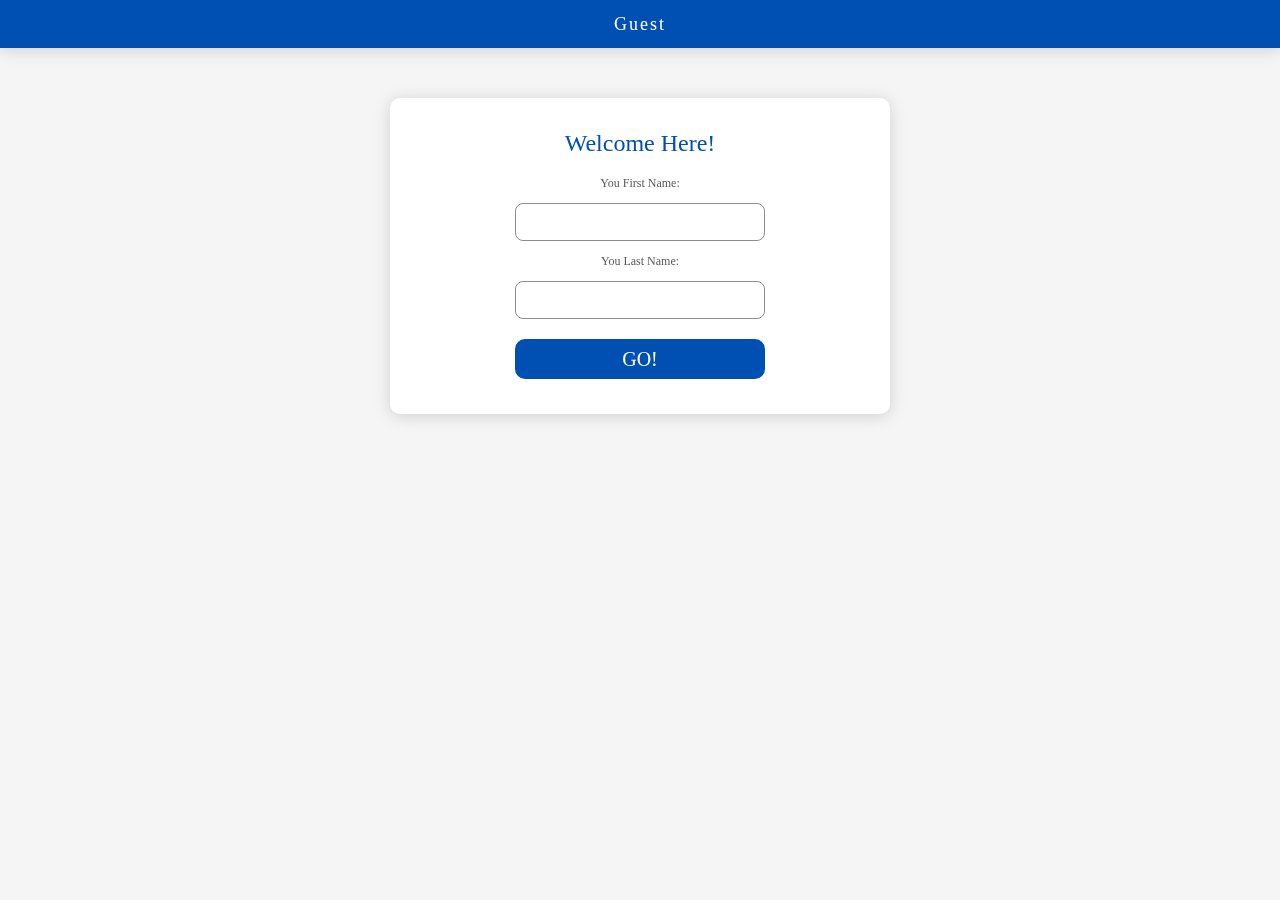
==== index.html @ 5148ff57 "Initial commit" ====
<!DOCTYPE html>
<html lang="en">
  <head>
    <meta charset="UTF-8" />
    <meta
      name="viewport"
      content="width=device-width, initial-scale=1.0, user-scalable=no"
    />
    <title>Distance</title>
    <link rel="stylesheet" href="./font/stylesheet.css" />
    <link rel="stylesheet" href="./index.css" />
  </head>
  <body>
    <header>
      <div class="container">
        <p>Guest</p>
      </div>
    </header>
    <main>
      <div class="miniform">
        <p class="title">Welcome Here!</p>
        <div class="form">
            <label for="Fname">You First Name:</label>
            <input type="text" id="Fname" name="Fname">
            <label for="Lname">You Last Name:</label>
            <input type="text" id="Lname" name="Lname">
            <a href="./feed.html" id="go_button">GO!</a>
        </div>
      </div>
    </main>
  </body>
</html>
---- font/stylesheet.css ----
@font-face {
    font-family: 'Polly Rounded';
    src: url('PollyRounded-Thin.eot');
    src: local('Polly Rounded Thin'), local('PollyRounded-Thin'),
        url('PollyRounded-Thin.eot?#iefix') format('embedded-opentype'),
        url('PollyRounded-Thin.woff2') format('woff2'),
        url('PollyRounded-Thin.woff') format('woff'),
        url('PollyRounded-Thin.ttf') format('truetype');
    font-weight: 100;
    font-style: normal;
}

@font-face {
    font-family: 'Polly Rounded';
    src: url('PollyRounded-Light.eot');
    src: local('Polly Rounded Light'), local('PollyRounded-Light'),
        url('PollyRounded-Light.eot?#iefix') format('embedded-opentype'),
        url('PollyRounded-Light.woff2') format('woff2'),
        url('PollyRounded-Light.woff') format('woff'),
        url('PollyRounded-Light.ttf') format('truetype');
    font-weight: 300;
    font-style: normal;
}

@font-face {
    font-family: 'Polly Rounded';
    src: url('PollyRounded-Bold.eot');
    src: local('Polly Rounded Bold'), local('PollyRounded-Bold'),
        url('PollyRounded-Bold.eot?#iefix') format('embedded-opentype'),
        url('PollyRounded-Bold.woff2') format('woff2'),
        url('PollyRounded-Bold.woff') format('woff'),
        url('PollyRounded-Bold.ttf') format('truetype');
    font-weight: bold;
    font-style: normal;
}

@font-face {
    font-family: 'Polly';
    src: url('Polly-Bold.eot');
    src: local('Polly Bold'), local('Polly-Bold'),
        url('Polly-Bold.eot?#iefix') format('embedded-opentype'),
        url('Polly-Bold.woff2') format('woff2'),
        url('Polly-Bold.woff') format('woff'),
        url('Polly-Bold.ttf') format('truetype');
    font-weight: bold;
    font-style: normal;
}

@font-face {
    font-family: 'Polly';
    src: url('Polly-light.eot');
    src: local('Polly light'), local('Polly-light'),
        url('Polly-light.eot?#iefix') format('embedded-opentype'),
        url('Polly-light.woff2') format('woff2'),
        url('Polly-light.woff') format('woff'),
        url('Polly-light.ttf') format('truetype');
    font-weight: 300;
    font-style: normal;
}

@font-face {
    font-family: 'Polly';
    src: url('Polly-Regular.eot');
    src: local('Polly Regular'), local('Polly-Regular'),
        url('Polly-Regular.eot?#iefix') format('embedded-opentype'),
        url('Polly-Regular.woff2') format('woff2'),
        url('Polly-Regular.woff') format('woff'),
        url('Polly-Regular.ttf') format('truetype');
    font-weight: normal;
    font-style: normal;
}

@font-face {
    font-family: 'Polly Rounded';
    src: url('PollyRounded-Regular.eot');
    src: local('Polly Rounded Regular'), local('PollyRounded-Regular'),
        url('PollyRounded-Regular.eot?#iefix') format('embedded-opentype'),
        url('PollyRounded-Regular.woff2') format('woff2'),
        url('PollyRounded-Regular.woff') format('woff'),
        url('PollyRounded-Regular.ttf') format('truetype');
    font-weight: normal;
    font-style: normal;
}

@font-face {
    font-family: 'Polly';
    src: url('Polly-Thin.eot');
    src: local('Polly Thin'), local('Polly-Thin'),
        url('Polly-Thin.eot?#iefix') format('embedded-opentype'),
        url('Polly-Thin.woff2') format('woff2'),
        url('Polly-Thin.woff') format('woff'),
        url('Polly-Thin.ttf') format('truetype');
    font-weight: 100;
    font-style: normal;
}
---- index.css ----
/* null styles */
* {
  margin: 0;
  padding: 0;
  -webkit-box-sizing: border-box;
          box-sizing: border-box;
  outline: none;
  font-size: 12px;
  line-height: 20px;
  font-weight: 500;
  font-stretch: condensed;
}

body {
  background-color: #f5f5f5;
  font-family: 'Spartan';
  color: #595959;
}

a {
  color: #595959;
  text-decoration: none;
  font-family: 'Spartan';
}

.container {
  max-width: 1193.5px;
  width: 83%;
  margin: 0 auto;
}

.flex {
  display: -webkit-box;
  display: -ms-flexbox;
  display: flex;
  -webkit-box-align: center;
      -ms-flex-align: center;
          align-items: center;
  -webkit-box-pack: justify;
      -ms-flex-pack: justify;
          justify-content: space-between;
}

header {
  background-color: #0050B3;
  color: #fff;
  -webkit-filter: drop-shadow(0px 2px 8px rgba(0, 0, 0, 0.15));
          filter: drop-shadow(0px 2px 8px rgba(0, 0, 0, 0.15));
}

header .container {
  padding: 15px 0;
}

header .container p {
  text-align: center;
  font-size: 18px;
  line-height: 1;
  font-weight: 400;
  letter-spacing: 2px;
}

main .miniform {
  background-color: #fff;
  -webkit-filter: drop-shadow(0px 2px 8px rgba(0, 0, 0, 0.15));
          filter: drop-shadow(0px 2px 8px rgba(0, 0, 0, 0.15));
  border-radius: 10px;
  max-width: 95%;
  width: 500px;
  margin: 50px auto auto auto;
  padding: 35px 25px;
}

main .miniform .title {
  color: #0050B3;
  text-align: center;
  font-size: 24px;
  font-weight: 500;
  margin-bottom: 20px;
}

main .miniform .form {
  display: -webkit-box;
  display: -ms-flexbox;
  display: flex;
  -webkit-box-pack: justify;
      -ms-flex-pack: justify;
          justify-content: space-between;
  -ms-flex-wrap: wrap;
      flex-wrap: wrap;
}

main .miniform .form label {
  width: 100%;
  text-align: center;
}

main .miniform .form input#Fname,
main .miniform .form input#Lname {
  margin: 10px auto;
  width: 250px;
  max-width: 100%;
  border: 1px solid #8c8c8c;
  padding: 8px 12px;
  font-family: 'Spartan';
  color: #595959;
  font-style: italic;
  border-radius: 8px;
  letter-spacing: 2px;
}

main .miniform .form a#go_button {
  margin: 0 auto;
  width: 250px;
  max-width: 100%;
  margin-top: 10px;
  background-color: #0050B3;
  border-radius: 10px;
  border: none;
  font-family: 'Spartan';
  color: #fff;
  padding: 10px;
  font-size: 20px;
  text-align: center;
}
/*# sourceMappingURL=index.css.map */
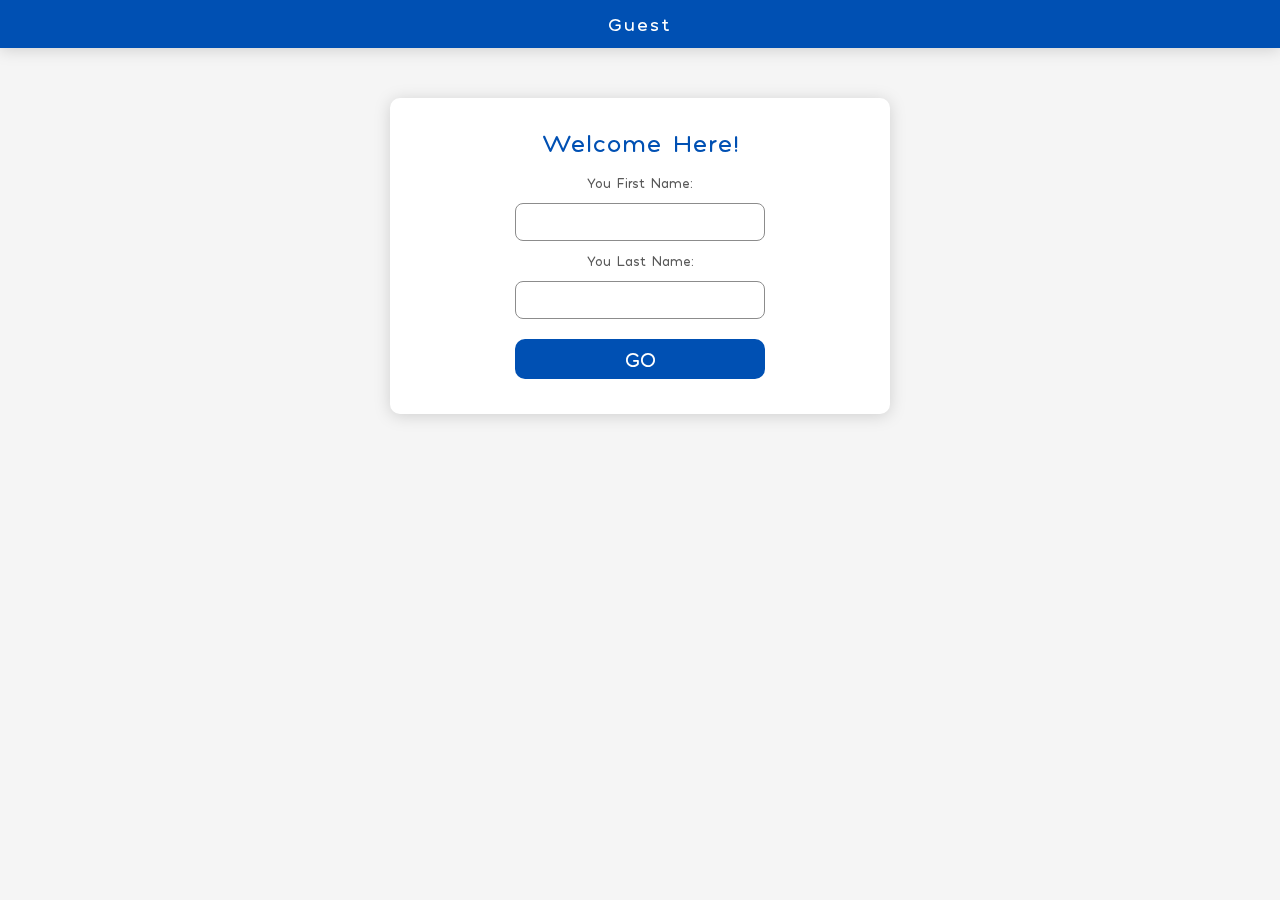
==== commit 4d9eedb3: "ooh" ====
--- a/index.html
+++ b/index.html
@@ -8,7 +8,7 @@
     />
     <title>Distance</title>
     <link rel="stylesheet" href="./font/stylesheet.css" />
-    <link rel="stylesheet" href="./index.css" />
+    <link rel="stylesheet" href="./css-scss/index.css" />
   </head>
   <body>
     <header>
@@ -19,14 +19,16 @@
     <main>
       <div class="miniform">
         <p class="title">Welcome Here!</p>
-        <div class="form">
+          <form action="./feed.html" class="form">
             <label for="Fname">You First Name:</label>
-            <input type="text" id="Fname" name="Fname">
+            <input required type="text" id="Fname" name="Fname">
             <label for="Lname">You Last Name:</label>
-            <input type="text" id="Lname" name="Lname">
-            <a href="./feed.html" id="go_button">GO!</a>
-        </div>
+            <input required type="text" id="Lname" name="Lname">
+            <button type="submit" id="go_button">GO</button>
+          </form>
       </div>
     </main>
+    <script src="./js/jquery-3.4.1.min.js"></script>
+    <script src="./js/script.js"></script>
   </body>
 </html>
--- a/css-scss/index.css
+++ b/css-scss/index.css
@@ -0,0 +1,131 @@
+/* null styles */
+* {
+  margin: 0;
+  padding: 0;
+  -webkit-box-sizing: border-box;
+          box-sizing: border-box;
+  outline: none;
+  font-size: 13px;
+  line-height: 20px;
+  font-stretch: condensed;
+}
+
+body {
+  background-color: #f5f5f5;
+  font-family: 'Polly Rounded';
+  color: #595959;
+}
+
+a {
+  color: #595959;
+  text-decoration: none;
+  font-family: 'Polly Rounded';
+}
+
+.container {
+  width: 83%;
+  margin: 0 auto;
+}
+
+.flex {
+  display: -webkit-box;
+  display: -ms-flexbox;
+  display: flex;
+  -webkit-box-align: center;
+      -ms-flex-align: center;
+          align-items: center;
+  -webkit-box-pack: justify;
+      -ms-flex-pack: justify;
+          justify-content: space-between;
+}
+
+button,
+input {
+  font-family: 'Polly Rounded';
+}
+
+li {
+  list-style-type: none;
+}
+
+header {
+  background-color: #0050B3;
+  color: #fff;
+  -webkit-filter: drop-shadow(0px 2px 8px rgba(0, 0, 0, 0.15));
+          filter: drop-shadow(0px 2px 8px rgba(0, 0, 0, 0.15));
+}
+
+header .container {
+  padding: 15px 0;
+}
+
+header .container p {
+  text-align: center;
+  font-size: 18px;
+  line-height: 1;
+  font-weight: 400;
+  letter-spacing: 2px;
+}
+
+main .miniform {
+  background-color: #fff;
+  -webkit-filter: drop-shadow(0px 2px 8px rgba(0, 0, 0, 0.15));
+          filter: drop-shadow(0px 2px 8px rgba(0, 0, 0, 0.15));
+  border-radius: 10px;
+  max-width: 95%;
+  width: 500px;
+  margin: 50px auto auto auto;
+  padding: 35px 25px;
+}
+
+main .miniform .title {
+  color: #0050B3;
+  text-align: center;
+  font-size: 24px;
+  font-weight: 500;
+  margin-bottom: 20px;
+}
+
+main .miniform .form {
+  display: -webkit-box;
+  display: -ms-flexbox;
+  display: flex;
+  -webkit-box-pack: justify;
+      -ms-flex-pack: justify;
+          justify-content: space-between;
+  -ms-flex-wrap: wrap;
+      flex-wrap: wrap;
+}
+
+main .miniform .form label {
+  width: 100%;
+  text-align: center;
+}
+
+main .miniform .form input#Fname,
+main .miniform .form input#Lname {
+  margin: 10px auto;
+  width: 250px;
+  max-width: 100%;
+  border: 1px solid #8c8c8c;
+  padding: 8px 12px;
+  color: #595959;
+  font-style: italic;
+  border-radius: 8px;
+  letter-spacing: 2px;
+}
+
+main .miniform .form #go_button {
+  margin: 0 auto;
+  width: 250px;
+  max-width: 100%;
+  margin-top: 10px;
+  background-color: #0050B3;
+  border-radius: 10px;
+  border: none;
+  color: #fff;
+  padding: 10px;
+  font-size: 20px;
+  text-align: center;
+}
+/*# sourceMappingURL=index.css.map */